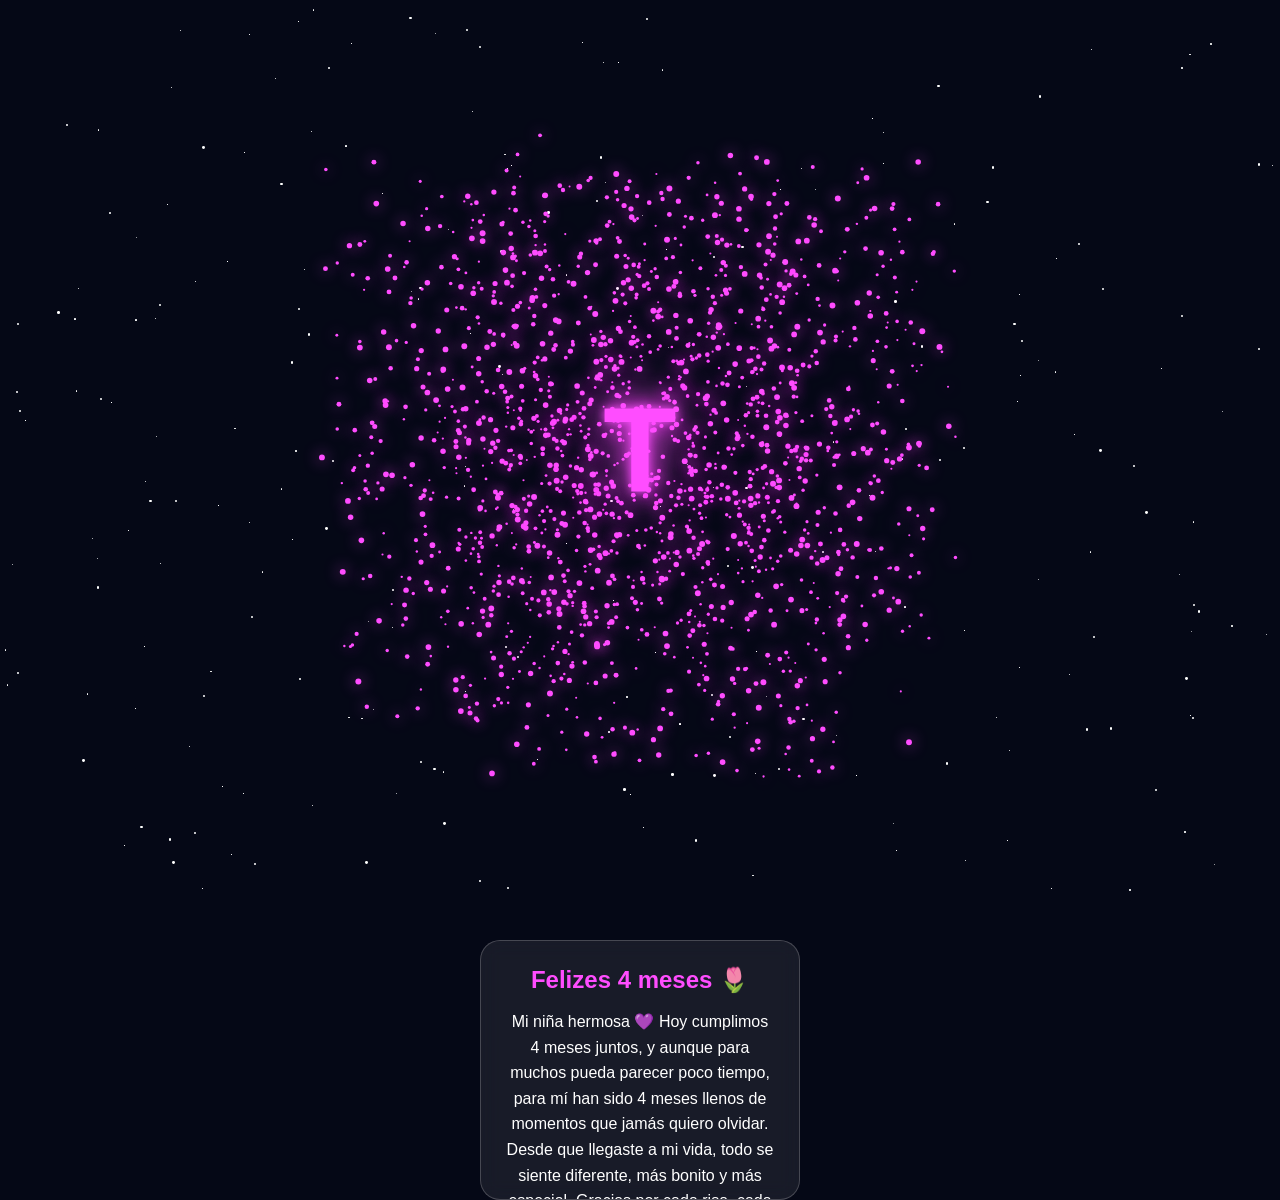
==== index.html @ 5aeac577 "Add files via upload" ====
<!DOCTYPE html>
<html lang="es">
<head>
  <meta charset="UTF-8">
  <meta name="viewport" content="width=device-width, initial-scale=1.0">
  <title>Aniversario</title>

  <link rel="stylesheet" href="style.css">
</head>

<audio id="bgMusic" loop>
  <source src="music/song.mp3" type="audio/mp3">
</audio>

<body>
  <div class="stars"></div>
  <div class="container">

    <canvas id="heart"></canvas>

    <div class="letter" id="letter">
      T
    </div>

    <div class="note" id="note">

      <h2>Felizes 4 meses 🌷</h2>

      <p>
        Mi niña hermosa 💜

Hoy cumplimos 4 meses juntos, y aunque para muchos pueda parecer poco tiempo, para mí han sido 4 meses llenos de momentos que jamás quiero olvidar. Desde que llegaste a mi vida, todo se siente diferente, más bonito y más especial.

Gracias por cada risa, cada desvelo hablando, cada abrazo, cada palabra bonita y cada momento en el que haces que mi corazón lata más fuerte. Poco a poco te has convertido en una de las personas más importantes para mí, y sinceramente no imagino mis días sin ti.

Me encanta la manera en que me haces sentir querido, tranquilo y feliz incluso en los días difíciles. Eres esa persona con la que quiero seguir creando recuerdos, aventuras y muchísimos momentos más.

Estos 4 meses son solo una pequeña parte de todo lo que quiero vivir contigo. Quiero seguir viendo tu sonrisa, seguir molestándote, seguir diciéndote “mi amor” y “mi niña hermosa”, y seguir construyendo algo cada vez más fuerte entre nosotros.

Te amo muchísimo ❤️👑
Y gracias por estos 4 meses tan increíbles.
.
      </p>

    </div>

  </div>

  <script src="script.js"></script>

</body>
</html>
---- style.css ----
*{
  margin:0;
  padding:0;
  box-sizing:border-box;
}

body{
  width:100%;
  height:100vh;

  overflow:hidden;

  background:#050816;

  display:flex;
  justify-content:center;
  align-items:center;

  font-family:Arial, Helvetica, sans-serif;
}

.container{
  position:relative;

  width:700px;
  height:700px;
}

canvas{
  position:absolute;

  inset:0;

  width:100%;
  height:100%;

  z-index:1;
}

.letter{

  position:absolute;

  top:50%;
  left:50%;

  transform:translate(-50%, -50%);

  font-size:120px;
  font-weight:bold;

  color:#ff4dff;

  text-shadow:
    0 0 10px #ff4dff,
    0 0 30px #ff4dff,
    0 0 60px #ff4dff;

  animation:pulse 1.5s infinite;

  cursor:pointer;

  user-select:none;

  z-index:5;
}

@keyframes pulse{

  0%{
    transform:translate(-50%, -50%) scale(1);
  }

  50%{
    transform:translate(-50%, -50%) scale(1.15);
  }

  100%{
    transform:translate(-50%, -50%) scale(1);
  }

}

.note{

  position:absolute;

  left:50%;
  bottom:-400px;

  transform:translateX(-50%);

  width:320px;

  height:260px;

  padding:25px;

  border-radius:20px;

  background:rgba(255,255,255,0.08);

  backdrop-filter:blur(10px);

  border:1px solid rgba(255,255,255,0.2);

  color:white;

  text-align:center;

  transition:0.6s;

  z-index:10;

  overflow-y:auto;
}

.note.show{
  bottom:40px;
}

.note h2{

  margin-bottom:15px;

  color:#ff4dff;
}

.note p{
  line-height:1.6;
}

.stars{
  position:fixed;

  inset:0;

  overflow:hidden;

  z-index:0;

  pointer-events:none;
}

.star{

  position:absolute;

  width:2px;
  height:2px;

  background:white;

  border-radius:50%;

  animation:blink linear infinite;
}

@keyframes blink{

  0%{
    opacity:0.2;
    transform:scale(1);
  }

  50%{
    opacity:1;
    transform:scale(1.8);
  }

  100%{
    opacity:0.2;
    transform:scale(1);
  }

}
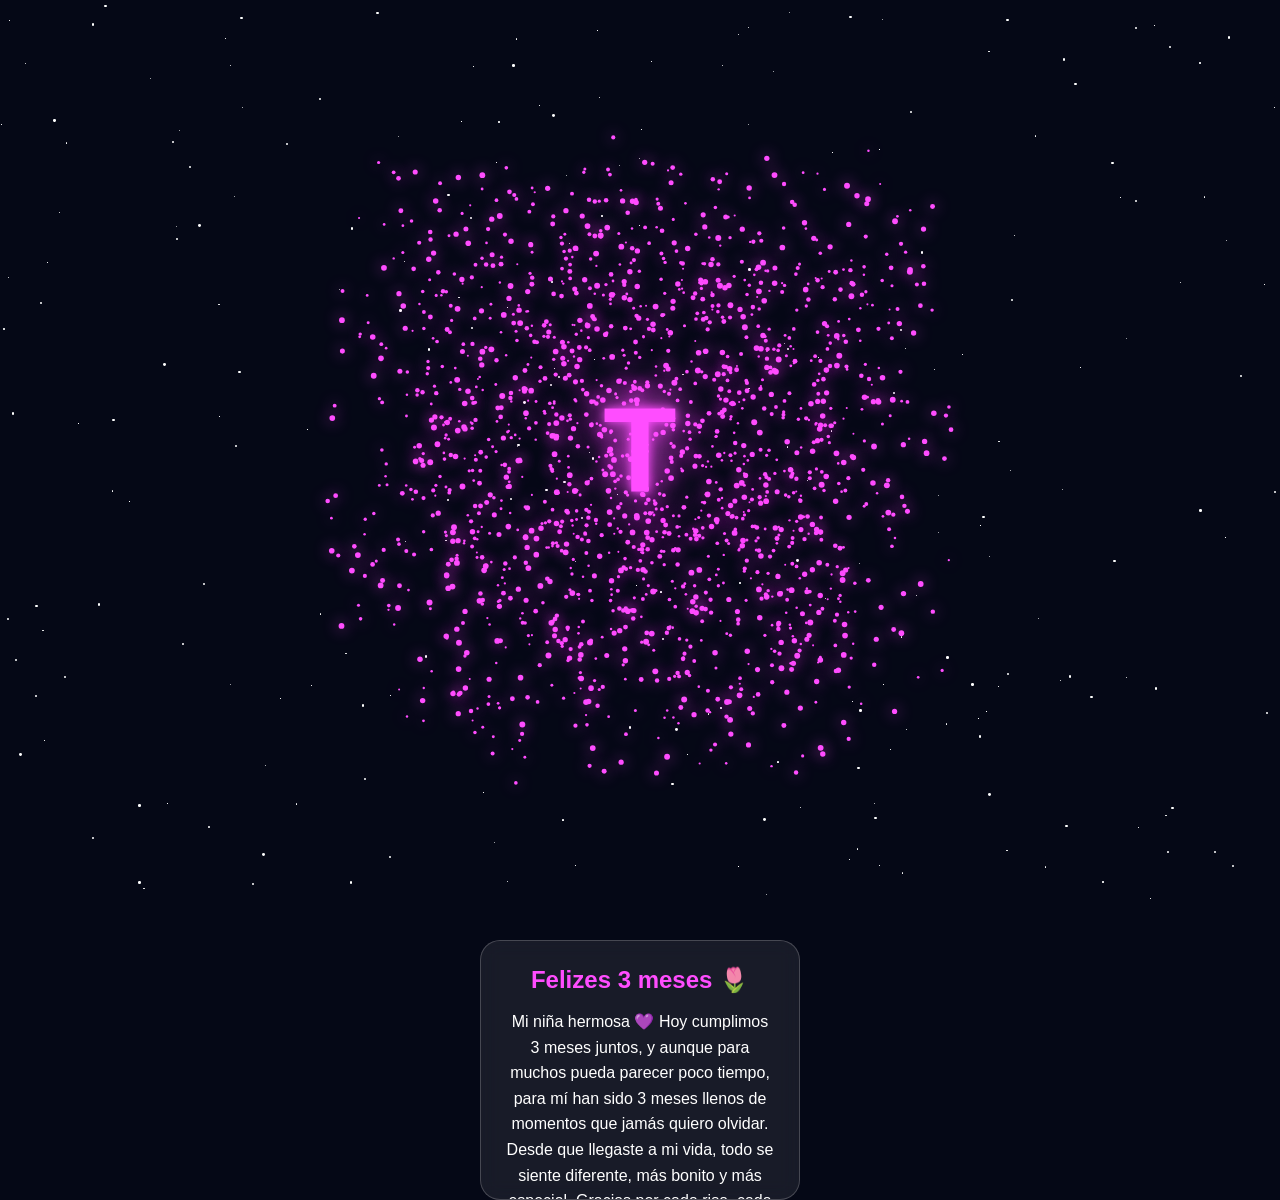
==== commit 10e582b4: "Update anniversary message from 4 months to 3 months" ====
--- a/index.html
+++ b/index.html
@@ -24,21 +24,21 @@
 
     <div class="note" id="note">
 
-      <h2>Felizes 4 meses 🌷</h2>
+      <h2>Felizes 3 meses 🌷</h2>
 
       <p>
         Mi niña hermosa 💜
 
-Hoy cumplimos 4 meses juntos, y aunque para muchos pueda parecer poco tiempo, para mí han sido 4 meses llenos de momentos que jamás quiero olvidar. Desde que llegaste a mi vida, todo se siente diferente, más bonito y más especial.
+Hoy cumplimos 3 meses juntos, y aunque para muchos pueda parecer poco tiempo, para mí han sido 3 meses llenos de momentos que jamás quiero olvidar. Desde que llegaste a mi vida, todo se siente diferente, más bonito y más especial.
 
 Gracias por cada risa, cada desvelo hablando, cada abrazo, cada palabra bonita y cada momento en el que haces que mi corazón lata más fuerte. Poco a poco te has convertido en una de las personas más importantes para mí, y sinceramente no imagino mis días sin ti.
 
 Me encanta la manera en que me haces sentir querido, tranquilo y feliz incluso en los días difíciles. Eres esa persona con la que quiero seguir creando recuerdos, aventuras y muchísimos momentos más.
 
-Estos 4 meses son solo una pequeña parte de todo lo que quiero vivir contigo. Quiero seguir viendo tu sonrisa, seguir molestándote, seguir diciéndote “mi amor” y “mi niña hermosa”, y seguir construyendo algo cada vez más fuerte entre nosotros.
+Estos 3 meses son solo una pequeña parte de todo lo que quiero vivir contigo. Quiero seguir viendo tu sonrisa, seguir molestándote, seguir diciéndote “mi amor” y “mi niña hermosa”, y seguir construyendo algo cada vez más fuerte entre nosotros.
 
 Te amo muchísimo ❤️👑
-Y gracias por estos 4 meses tan increíbles.
+Y gracias por estos 3 meses tan increíbles.
 .
       </p>
 
@@ -49,4 +49,4 @@
   <script src="script.js"></script>
 
 </body>
-</html>+</html>
